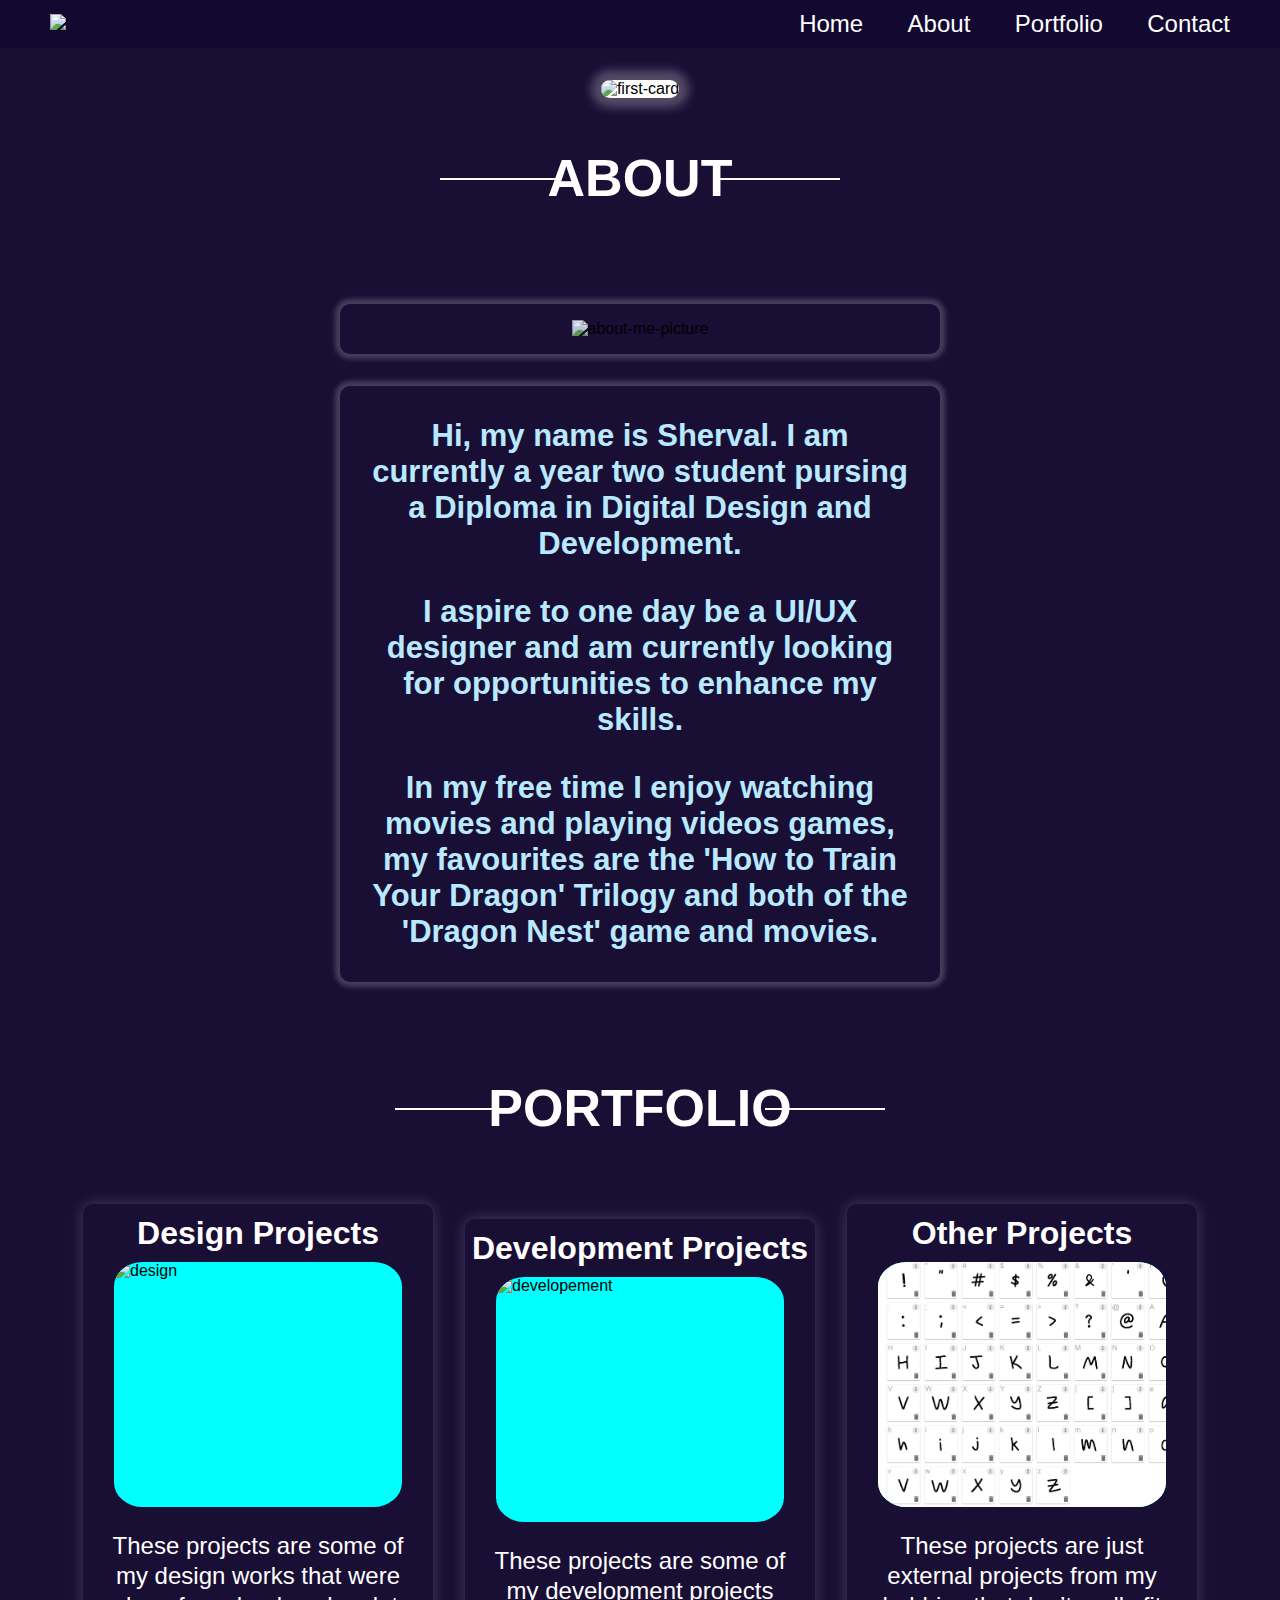
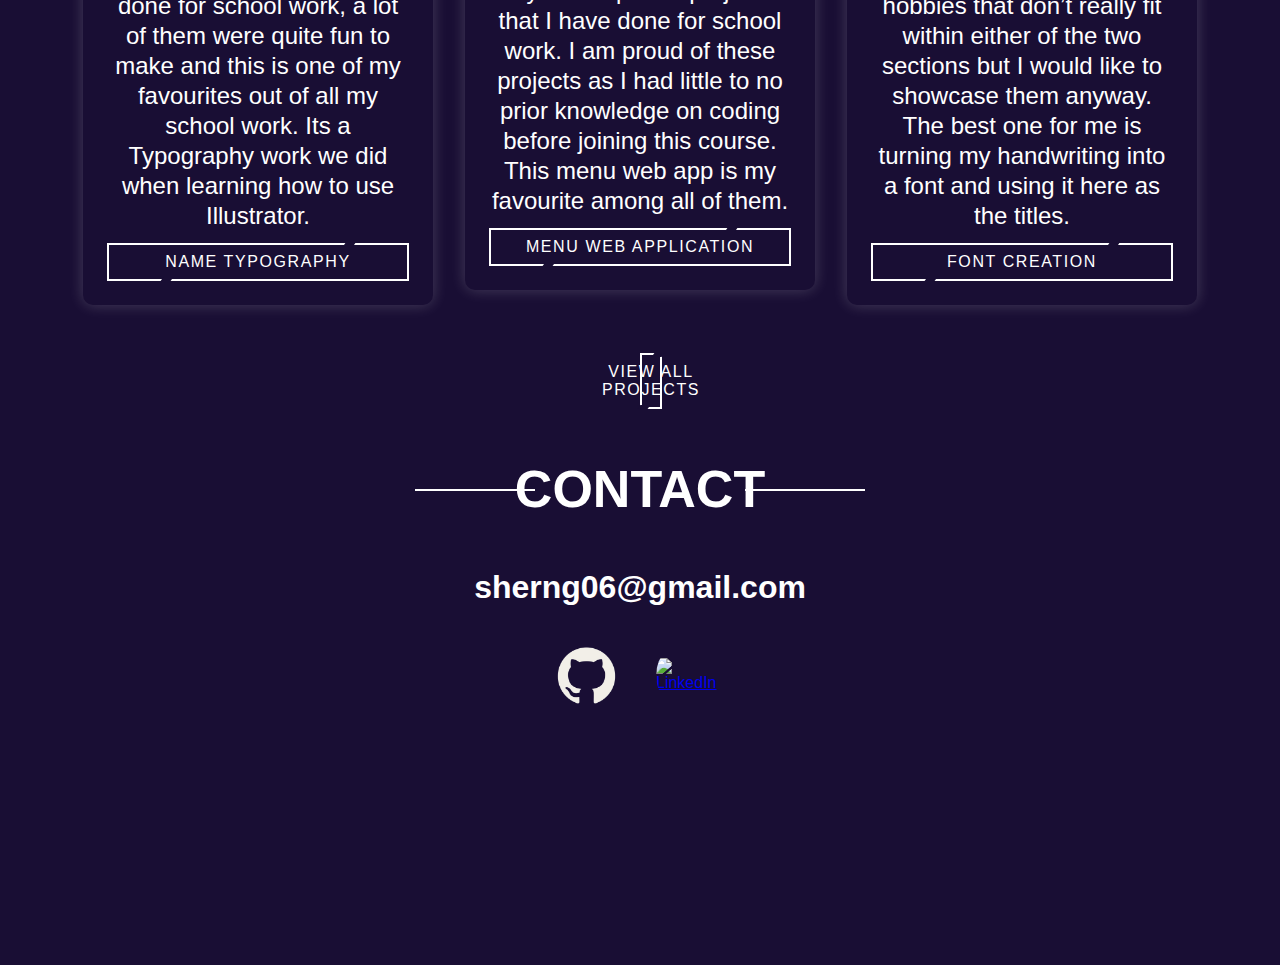
==== index.html @ bd911cde "wip" ====
<!DOCTYPE html>
<html lang="en">
<head>
    <meta charset="UTF-8">
    <meta name="viewport" content="width=device-width, initial-scale=1.0">
    <title>My Portfolio</title>
    <link rel="stylesheet" href="./index-styles.css">
    <link rel="stylesheet" href="./background-styles.css">
</head>

<body>
    <!-- ===== HEADER/NAVBAR ===== -->
    <header class="header">
        <div>
            <a href="./index.html">
                <img src="./images/No background logo.png"
                style="height:100px; width:auto; margin:0; padding:0;">
            </a>
        </div>
        <nav class="navbar">
            <a href="./index.html">Home</a>
            <a href="#about-section">About</a>
            <a href="#portfolio-section">Portfolio</a>
            <a href="#contact-section">Contact</a>
        </nav>
    </header>

    <!-- ===== OPENING PAGE ===== -->
    <div class="home-container">
        <div class="first-card">
            <img src="./images/Space Background 02-01.png" alt="first-card">
        </div>
        <!-- <span><a href="#about-section"></a></span>
        <span><a href="#about-section"></a></span> -->
    </div>
    

    <!-- ===== ABOUT TITLE ===== -->
    <section id="about-section">
        <h1 class="title"> ABOUT </h1>
        <!-- ===== ABOUT ===== -->
        <div class="about-container">
            <div class="about-card">
                <div class="about-card-img">
                    <img src="./images/about-me-picture.jpg" alt="about-me-picture">
                </div>
            </div>
            <div class="about-card">
                <div class="about-card-body">
                    <h1>Hi, my name is Sherval. I am currently a year two student pursing a Diploma in Digital Design and Development.</h1>
                    <h1>I aspire to one day be a UI/UX designer and am currently looking for opportunities to enhance my skills.</h1>
                    <h1>In my free time I enjoy watching movies and playing videos games, my favourites are the 'How to Train Your Dragon'
                        Trilogy and both of the 'Dragon Nest' game and movies.</h1>
                    
                </div>
            </div>
        </div>
    </section>
    

    
    
    <!-- ===== PORTFOLIO TITLE ===== -->
    <section id="portfolio-section">
        <h1 class="title" style="max-width: 490px;"> PORTFOLIO </h1>
    <!-- ===== PORTFOLIO ===== -->
        <div class="portfolio-container">
            <div class="portfolio-card">
                <h2 class="portfolio-card-title">Design Projects</h2>
                <div class="portfolio-card-img">
                    <img src="./images/typo-final.png" alt="design">
                </div>
                <div class="portfolio-card-body">
                    <p class="portfolio-card-intro">
                        These projects are some of my design works that were done 
                        for school work, a lot of them were quite fun to make and 
                        this is one of my favourites out of all my school work. Its 
                        a Typography work we did when learning how to use Illustrator.
                    </p>
                    <a href="./typography.html" class="portfolio-button" style="--clr:#1e9bff"><span>Name Typography</span><i></i></a> 
                </div>
            </div>
            <div class="portfolio-card">
                <h2 class="portfolio-card-title">Development Projects</h2>
                <div class="portfolio-card-img">
                    <img src="./images/menu-mainpage.png" alt="developement">
                </div>
                <div class="portfolio-card-body">
                    <p class="portfolio-card-intro">
                        These projects are some of my development projects that I have 
                        done for school work. I am proud of these projects as I had 
                        little to no prior knowledge on coding before joining this course.
                        This menu web app is my favourite among all of them.
                    </p>
                    <a href="./menu-web-app.html" class="portfolio-button" style="--clr:#a358ff;"><span>Menu Web Application</span><i></i></a> 

                </div>
            </div>
            <div class="portfolio-card">
                <h2 class="portfolio-card-title">Other Projects</h2>
                <div class="portfolio-card-img">
                    <img src="./images/Font-creation-cover.png" alt="others">
                </div>
                <div class="portfolio-card-body">
                    <p class="portfolio-card-intro">
                        These projects are just external projects from my hobbies that don’t 
                        really fit within either of the two sections but I would like to 
                        showcase them anyway. The best one for me is turning my handwriting 
                        into a font and using it here as the titles.
                    </p>
                    <a href="./portfolio.html" class="portfolio-button" style="--clr:#ff58b7"><span>Font Creation</span><i></i></a> 
                </div>
            </div>
        </div>
        <div class="portfolio-card-view">
            <!-- <h2 class="portfolio-card-title">Other Projects</h2> -->
            <!-- <div class="portfolio-card-img">
                <img src="./images/Space Background 02-01.png" alt="others">
            </div> -->
            <div class="portfolio-card-body-view">
                <!-- <p class="portfolio-card-intro">
                    These projects are mainly just external projects that don’t 
                    really fit within either of the two sections but I would like 
                    to showcase them anyway, they range from things I've created 
                    to other random projects I’ve been working on more recently.
                </p> -->
                <a href="./portfolio.html" class="portfolio-button-view" style="--clr:#00ffff"><span>View All Projects</span><i></i></a> 
            </div>
        </div>
    </section>

    
    
<!-- ===== CONTACT TITLE ===== -->
    <section id="contact-section">
        <h1 class="title" style="max-width: 450px;"> CONTACT </h1>

<!-- ===== CONTACT ===== -->    
    
        <div class="contacts">
            <h2 class="email" style="color: #fff;"> sherng06@gmail.com </h2>
            <div class="contact-apps">
                <a href="https://github.com/23016353-sherval" class="find-me">
                    <img src="./images/GitHub.png" alt="GitHub">
                </a>
                <a href="https://www.linkedin.com/in/sherval-ng-81977729b/" class="find-me">
                    <img src="./images/linked_in_logo-removebg-preview.png" alt="LinkedIn">
                </a>
                <!-- <a href="" class="find-me">
                    <img src="/public/images/0_Huh.png" alt="Resume">
                </a> -->
            </div>
        </div>
    </section>
     

<!-- ===== SHOOTING STARS ===== -->
    <section id="background-stars">
        <span class="shooting-stars"></span>
        <span class="shooting-stars"></span>
        <span class="shooting-stars"></span>
        <span class="shooting-stars"></span>
        <span class="shooting-stars"></span>
        <span class="shooting-stars"></span>
        <span class="shooting-stars"></span>
        <span class="shooting-stars"></span>
        <span class="shooting-stars"></span>
        <span class="shooting-stars"></span>
        <span class="shooting-stars"></span>
        <span class="shooting-stars"></span>
        <span class="shooting-stars"></span>
        <span class="shooting-stars"></span>
        <span class="shooting-stars"></span>
        <span class="stationary-stars"></span>
        <span class="stationary-stars"></span>
        <span class="stationary-stars"></span>
        <span class="stationary-stars"></span>
        <span class="stationary-stars"></span>
        <span class="stationary-stars"></span>
        <span class="stationary-stars"></span>
        <span class="stationary-stars"></span>
        <span class="stationary-stars"></span>
        <span class="stationary-stars"></span>
        <span class="stationary-stars"></span>
        <span class="stationary-stars"></span>
        <span class="stationary-stars"></span>
        <span class="stationary-stars"></span>
        <span class="stationary-stars"></span>
    </section>

</body>
</html>
---- index-styles.css ----
body {background-color: rgb(21, 33, 79);}
@font-face {
    font-family: 'MyHandWriting';
    src: url('./fonts/Myhandwriting20-Regular.ttf') format('truetype');
}
@font-face {
    font-family: 'Thasadith';
    src: url('./fonts/Thasadith-Bold.ttf');
}


* {
    margin: 0;
    padding: 0;
    box-sizing: border-box;
    font-family: 'Thasadith', sans-serif;
    align-items: center;
    scroll-behavior: smooth;
    /* text-align: center; */
}

body {
    min-height: 285vh;
    /* min-width: 90vh; */
    background-color: #190e34;
    /* overflow: auto; */
    /* background-size: cover;
    background-position: center; */
}

/* ===== TITLES ===== */
.title {
    margin: 50px auto;
    /* padding: 0, 50rem; */
    color: #fff;
    text-align: center;
    font-size: 52px;
    max-width: 400px;
    position: relative;
    font-family: 'MyHandWriting', sans-serif;
}
.title::before {
    content: "";
    display: block;
    width: 120px;
    height: 2px;
    background-color: #fff;
    position: absolute;
    left: 0;
    top: 50%;
    z-index: -2;
}
.title::after {
    content: "";
    display: block;
    width: 120px;
    height: 2px;
    background-color: #fff;
    position: absolute;
    right: 0;
    top: 50%;
    z-index: -2;
}

/*===== NAVBAR =====*/
.header {
    position:relative;
    top: 0;
    left: 0;
    width: 100;
    padding: 10px 50px;
    background-color: #13082f;
    display: flex;
    justify-content: space-between;
    align-items: center;
    z-index: 100;
}

.logo {
    font-size: 32px;
    color: white;
    opacity: 100%;
    text-decoration: none;
    font-weight: 700;
}

.navbar a {
    position: relative;
    font-size: 24px;
    color: white;
    opacity: 100%;
    font-weight: 500;
    text-decoration: none;
    margin-left: 40px;
    
    
}

.navbar a::before {
    content: '';
    position: absolute;
    top: 100%;
    left: 0;
    width: 0;
    height: 2px;
    background-color: #fff;
    transition: 0.3s;
    
}

.navbar a:hover::before {
    width: 100%;
}

/* @media (max-width: 35rem) {
    .header {
        position: fixed;
        inset: 0 0 30% 0;
        background-color: #1e9bff;
    }
} */

/* ===== Opening page =====*/
.first-card {
    display:flex;
    flex-direction: column;
    flex-basis: auto;
    flex-shrink: inherit;
    /* flex-grow: 5; */
    align-items: center;
    max-height: 100%;
    background-color: #fff;
    box-shadow: 0 0 10px 10px rgba(255, 255, 255, 0.25);
    border-radius: 10px;
    overflow:hidden;
    margin: 1rem 5% ;
}

.home-container {
    position:relative;
    top: 1rem;
    left: 0;
    right: 0;
    bottom: 0;
    width: auto;
    height: 100%;
    display: flex;
    align-items: center;
    justify-content: center;
    flex-wrap: wrap;
}

/* .home-container span {
    display: flex;
    flex-direction: column;
    align-items: center;
    justify-content: center;
    text-align: center;
    width: 10px;
    height: 40px;
    border-radius: 5px;
    background-color: #fff;
    margin: 6px;
    animation: move 2s infinite ease-in-out;
}

.home-container span:nth-of-type(1) {
    transform: rotate(-45deg);
}

.home-container span:nth-of-type(2) {
    transform: rotate(45deg);
}

@keyframes move{
    0%{margin-top: 10px;
        margin-bottom: 50px;}
    50%{margin-top: 30px;
        margin-bottom: 30px;}
    100%{margin-top: 10px;
        margin-bottom: 50px;}
} */

/* ===== ABOUT ===== */
.about-card {
    display: flex;
    flex-direction: row;
    flex-basis: 600px;
    /* flex-shrink: inherit; */
    flex-grow: 0;
    align-items: center;
    /* min-width: 400px; */
    /* max-width: relative; */
    /* height: 385.65px; */
    background-color:#190e34;
    box-shadow: 0 0 5px 5px rgba(255, 255, 255, 0.2);
    border-radius: 10px;
    overflow:hidden;
    margin: 1rem;
    justify-content: center;
}
.about-card-img {
    position: relative;
    text-align: center;
    width: 72%;
    border-radius: 10px;
}
.about-card-body {
    display: flex;
    flex-direction: column;
    justify-content: center;
    text-align: center;
    font-size: 48px;
    padding: 0.5rem;
    width: 100%;
    margin: 0.5rem;
}
.about-card-img img {
    position: relative;
    padding: 1rem ;
    width: 90%;
    height: auto;
    z-index: 0.2;
    opacity: 90%;
    border-radius: 10px;
}
.about-card-body h1 {
    /* font-family: 'MyHandWriting', sans-serif;
    font-size: 40px; */
    font-family: 'Thasadith', sans-serif;
    font-size: 31px;
    color: #b9e9ff;
    padding: 1rem;
    z-index: 1;
    /* background-color:#190e34; */
    border-radius: 10px;
}
.about-container {
    position: relative;
    top: 0;
    left: 0;
    right: 0;
    bottom: 0;
    /* max-width: 1000px; */
    height: 100%;
    display: flex;
    /* align-items: center; */
    justify-content: center;
    flex-wrap: wrap;
    /* box-shadow: 0 0 5px 5px rgba(255, 255, 255, 0.2); */
    margin: 5rem 6%;
    text-align: center;
}

/* ===== PORTFOLIO ===== */
.instructions p {
    margin: 10px auto;
    text-align: center;
    font-size: 20px;
    color: #fff;
}
.portfolio-card {
    display:flex;
    flex-direction: column;
    flex-basis: 350px;
    flex-shrink: 0;
    flex-grow: 0;
    max-width: 100%;
    background-color: #190e34;
    box-shadow: 0 0 15px 0 rgba(255, 255, 255, 0.2);
    border-radius: 10px;
    overflow: hidden;
    margin: 1rem;
    text-align: center
}
.portfolio-card h2 {
    /* font-family: 'Thasadith', sans-serif; */
    font-family: 'MyHandWriting', sans-serif;
    font-size: 32px;
    text-align: center;
    color: #fff;
    padding-top: 0.5rem;
}
.portfolio-card-img {
    margin-top: 2%;
    padding-bottom: 70%;
    align-items: center;
    justify-content: center;
    position:relative;
    z-index: 0.1;
    width: 18rem;
    /* height: 15rem; */
    overflow: hidden;
    background-color: aqua;
    border-radius: 10%;
    /* margin: 0 auto; */
}
.portfolio-card-img img {
    position: absolute;
    /* width: 100%; */
    height: 100%;
    display: block;
    align-items: center;
    justify-content: center;
    text-align: center;
    /* background-color: #1e9bff; */
    margin: 0 auto;
}
.portfolio-card-body {
    padding: 1.5rem;
    z-index: 0.2;
    color: #fff;
}
.portfolio-card-title {
    font-size: 1.25rem;
    line-height: 1.33;
    font-weight: 700;
    color: #fff;
}
.portfolio-card-intro {
    margin-bottom: 0.75rem;
    line-height: 30px;
    /* font-family: 'MyHandWriting', sans-serif; */
    font-size: 24px;
}
.portfolio-container {
    position:relative;
    top: 0;
    left: 0;
    right: 0;
    bottom: 0;
    width: 100%;
    display: flex;
    align-items: center;
    justify-content: center;
    flex-wrap: wrap;
}
/*Project cards*/
.portfolio-button {
    display: flex;
    justify-content: center;
    align-items: center;
    /* margin: 1rem; */
    flex-direction: column;
}
.portfolio-card-body a {
    position:relative;
    background-color: #fff;
    color: #fff;
    text-align: center;
    text-decoration: none;
    text-transform: uppercase;
    font-size: 1rem;
    letter-spacing: 0.1rem;
    padding: 10px 11px;
    transition: 0.5s;
}
.portfolio-card-body a:hover
{
    background-color: var(--clr);
    color: var(--clr);
    text-align: center;
    letter-spacing: 0.25rem;
    box-shadow: 0 0 35px var(--clr);
}
.portfolio-card-body a::before {
    content: '';
    position: absolute;
    inset: 2px;
    text-align: center;
    background-color: #190e34;
}
.portfolio-card-body a span {
    position: relative;
    z-index: 0.1;
}

.portfolio-card-body a i {
    position: absolute;
    inset: 0;
    display: block;
}

.portfolio-card-body a i::before {
    content: '';
    position: absolute;
    top: 0;
    left: 80%;
    width: 10px;
    height: 4px;
    background-color: #190e34;
    transform: translateX(-50%) skewX(325deg);
    transition: 0.5s;
}
.portfolio-card-body a:hover i::before {
    width: 20px;
    left: 20%;
}
.portfolio-card-body a i::after {
    content: '';
    position: absolute;
    bottom: 0;
    left: 20%;
    width: 10px;
    height: 4px;
    background-color: #190e34;
    transform: translateX(-50%) skewX(325deg);
    transition: 0.5s;
}
.portfolio-card-body a:hover i::after {
    width: 20px;
    left: 80%;
}

/* View all projects button */
.portfolio-button-view {
    display: flex;
    justify-content: center;
    align-items: center;
    margin: 2rem 40rem;
    flex-direction: column;
}
.portfolio-card-body-view a {
    position:relative;
    background-color: #fff;
    color: #fff;
    text-align: center;
    text-decoration: none;
    text-transform: uppercase;
    font-size: 1rem;
    letter-spacing: 0.1rem;
    padding: 10px 11px;
    transition: 0.5s;
}
.portfolio-card-body-view a:hover
{
    background-color: var(--clr);
    color: var(--clr);
    text-align: center;
    letter-spacing: 0.25rem;
    box-shadow: 0 0 35px var(--clr);
}
.portfolio-card-body-view a::before {
    content: '';
    position: absolute;
    inset: 2px;
    text-align: center;
    background-color: #190e34;
}
.portfolio-card-body-view a span {
    position: relative;
    z-index: 0.1;
}

.portfolio-card-body-view a i {
    position: absolute;
    inset: 0;
    display: block;
}

.portfolio-card-body-view a i::before {
    content: '';
    position: absolute;
    top: 0;
    left: 80%;
    width: 10px;
    height: 4px;
    background-color: #190e34;
    transform: translateX(-50%) skewX(325deg);
    transition: 0.5s;
}
.portfolio-card-body-view a:hover i::before {
    width: 20px;
    left: 20%;
}
.portfolio-card-body-view a i::after {
    content: '';
    position: absolute;
    bottom: 0;
    left: 20%;
    width: 10px;
    height: 4px;
    background-color: #190e34;
    transform: translateX(-50%) skewX(325deg);
    transition: 0.5s;
}
.portfolio-card-body-view a:hover i::after {
    width: 20px;
    left: 80%;
}

/* ===== CONTACT ===== */
.contacts {
    display:flex;
    flex-direction: column;
    flex-basis: 300px;
    flex-shrink: 0;
    flex-grow: 0;
    max-width: 100%;
    /* background-color:aqua; */
    /* box-shadow: 0 0 15px 0 rgba(255, 255, 255, 0.2); */
    border-radius: 10px;
    overflow: hidden;
    margin: 2rem;
}
.contact-apps {
    position:relative;
    top: 0;
    left: 0;
    right: 0;
    bottom: 0;
    width: 100%;
    display: flex;
    align-items: center;
    justify-content: center;
    flex-wrap: wrap;
    margin: 1rem;
    /* background-color:aqua; */
}

.contact-apps a{
    padding: 0;
}
.find-me {
    display: flex;
    border-radius: 50%;
    /* background-color:#fff; */
    overflow: hidden;
    margin: 1rem;
    width: 75px;
    height: 75px;
    align-items: center;
    justify-content: center;
}
.find-me img {
    width: 100%;
}
 .email {
    font-size: 2rem;
    font-family: 'Thasadith', sans-serif;
 }
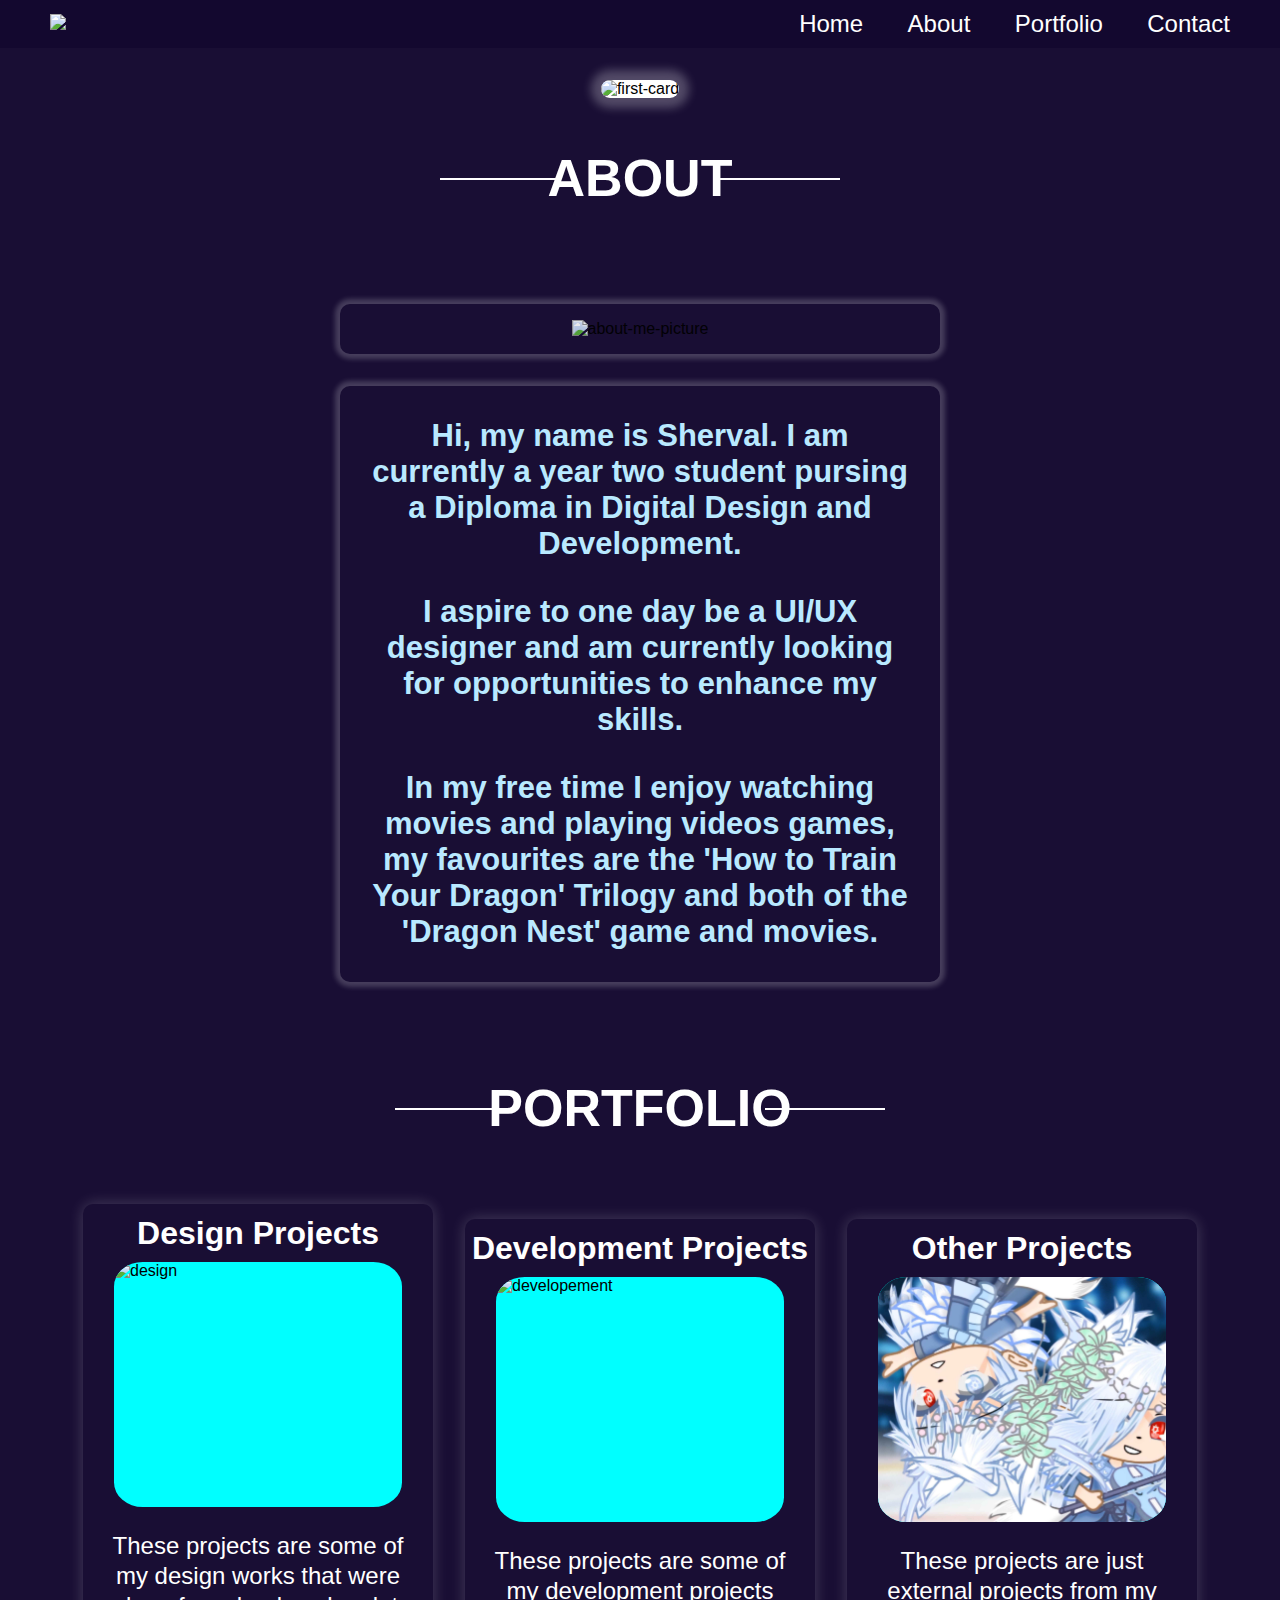
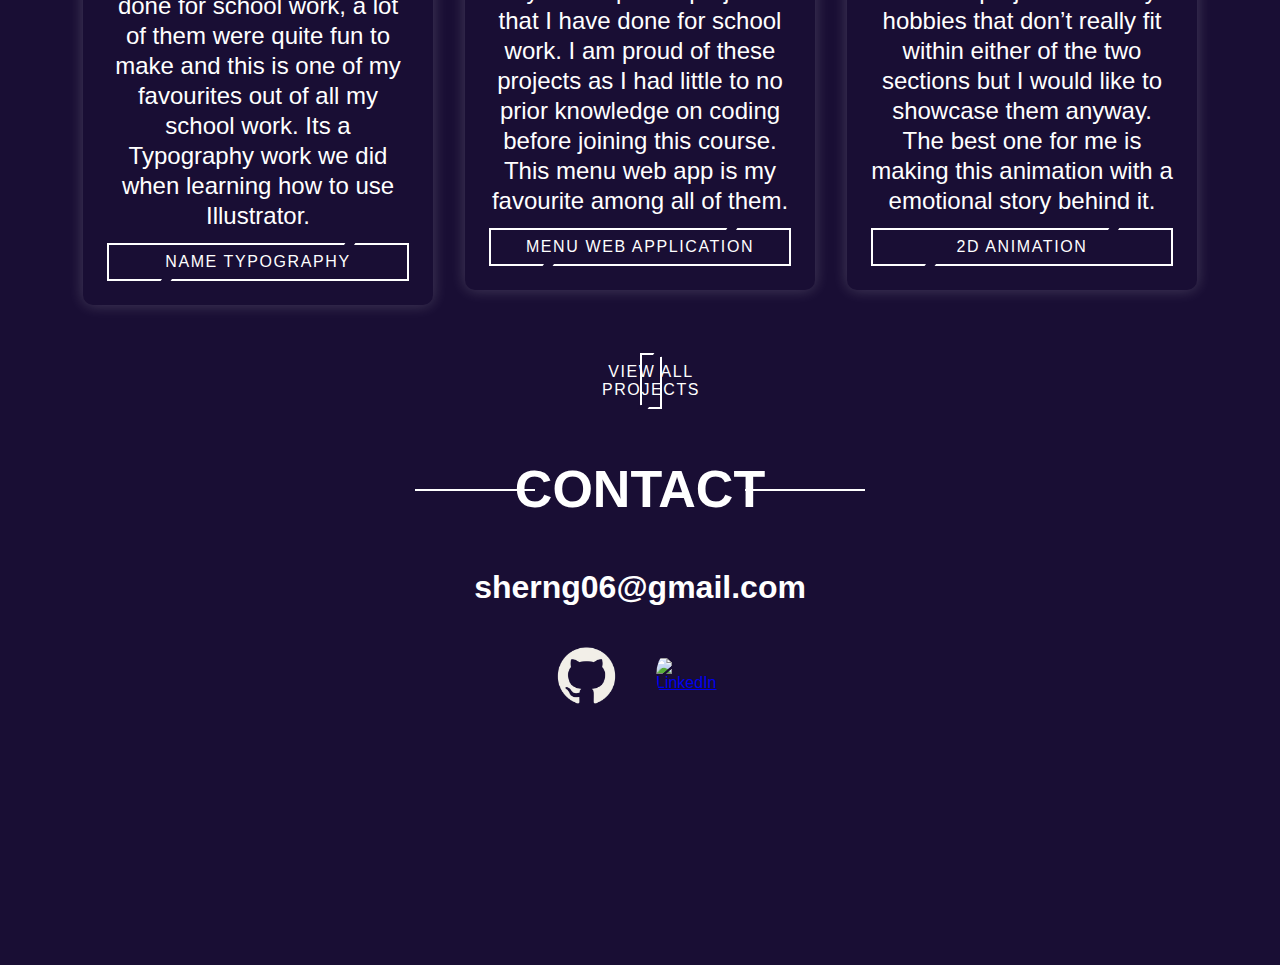
==== commit 69ed8fbd: "Added wireframe and Animation" ====
--- a/index.html
+++ b/index.html
@@ -99,16 +99,15 @@
             <div class="portfolio-card">
                 <h2 class="portfolio-card-title">Other Projects</h2>
                 <div class="portfolio-card-img">
-                    <img src="./images/Font-creation-cover.png" alt="others">
+                    <img src="./images/Skating_Hallucination_Index_cover.jpg" alt="others" >
                 </div>
                 <div class="portfolio-card-body">
                     <p class="portfolio-card-intro">
                         These projects are just external projects from my hobbies that don’t 
                         really fit within either of the two sections but I would like to 
-                        showcase them anyway. The best one for me is turning my handwriting 
-                        into a font and using it here as the titles.
+                        showcase them anyway. The best one for me is making this animation with a emotional story behind it.
                     </p>
-                    <a href="./portfolio.html" class="portfolio-button" style="--clr:#ff58b7"><span>Font Creation</span><i></i></a> 
+                    <a href="./2D-animation.html" class="portfolio-button" style="--clr:#ff58b7"><span>2D ANIMATION</span><i></i></a> 
                 </div>
             </div>
         </div>
@@ -189,4 +188,4 @@
     </section>
 
 </body>
-</html>+</html>
--- a/index-styles.css
+++ b/index-styles.css
@@ -294,6 +294,7 @@
     background-color: aqua;
     border-radius: 10%;
     /* margin: 0 auto; */
+    /* background-position: center; */
 }
 .portfolio-card-img img {
     position: absolute;
@@ -303,7 +304,9 @@
     align-items: center;
     justify-content: center;
     text-align: center;
+    /* background-position: center; */
     /* background-color: #1e9bff; */
+    
     margin: 0 auto;
 }
 .portfolio-card-body {
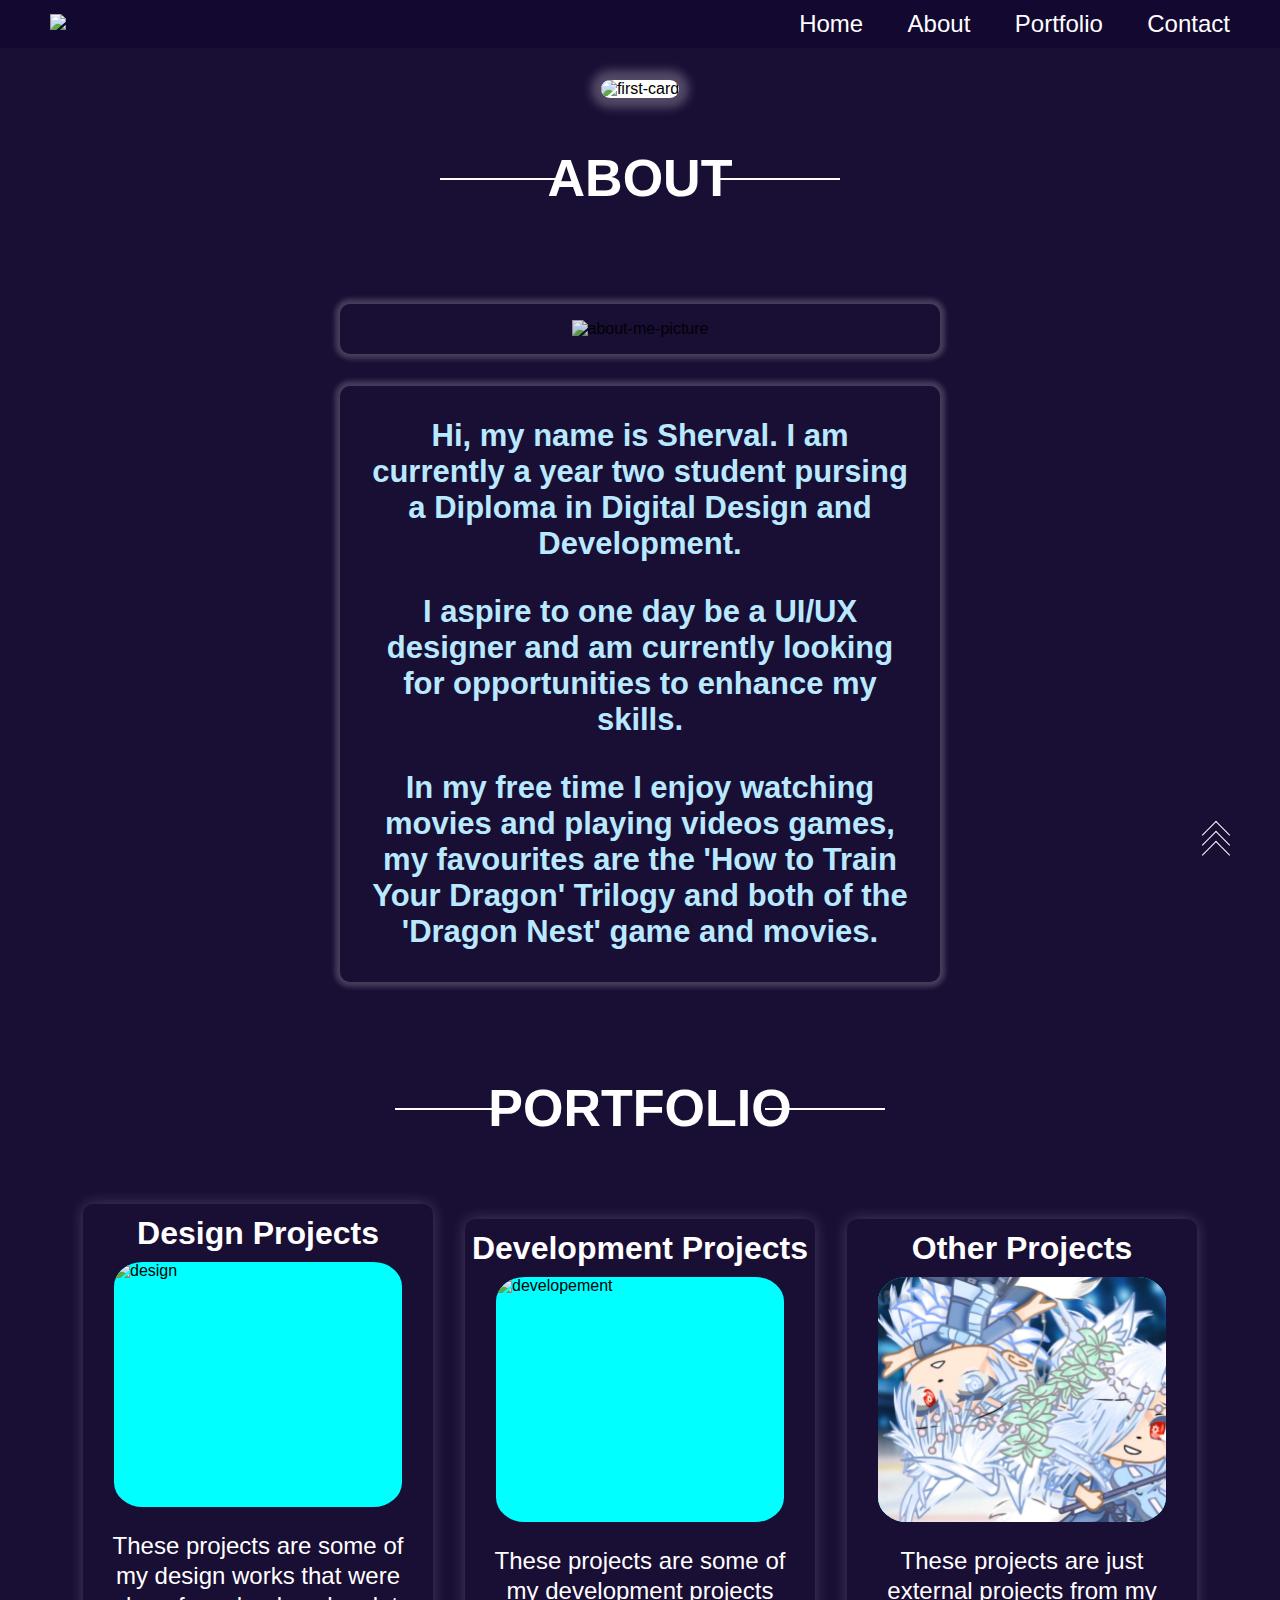
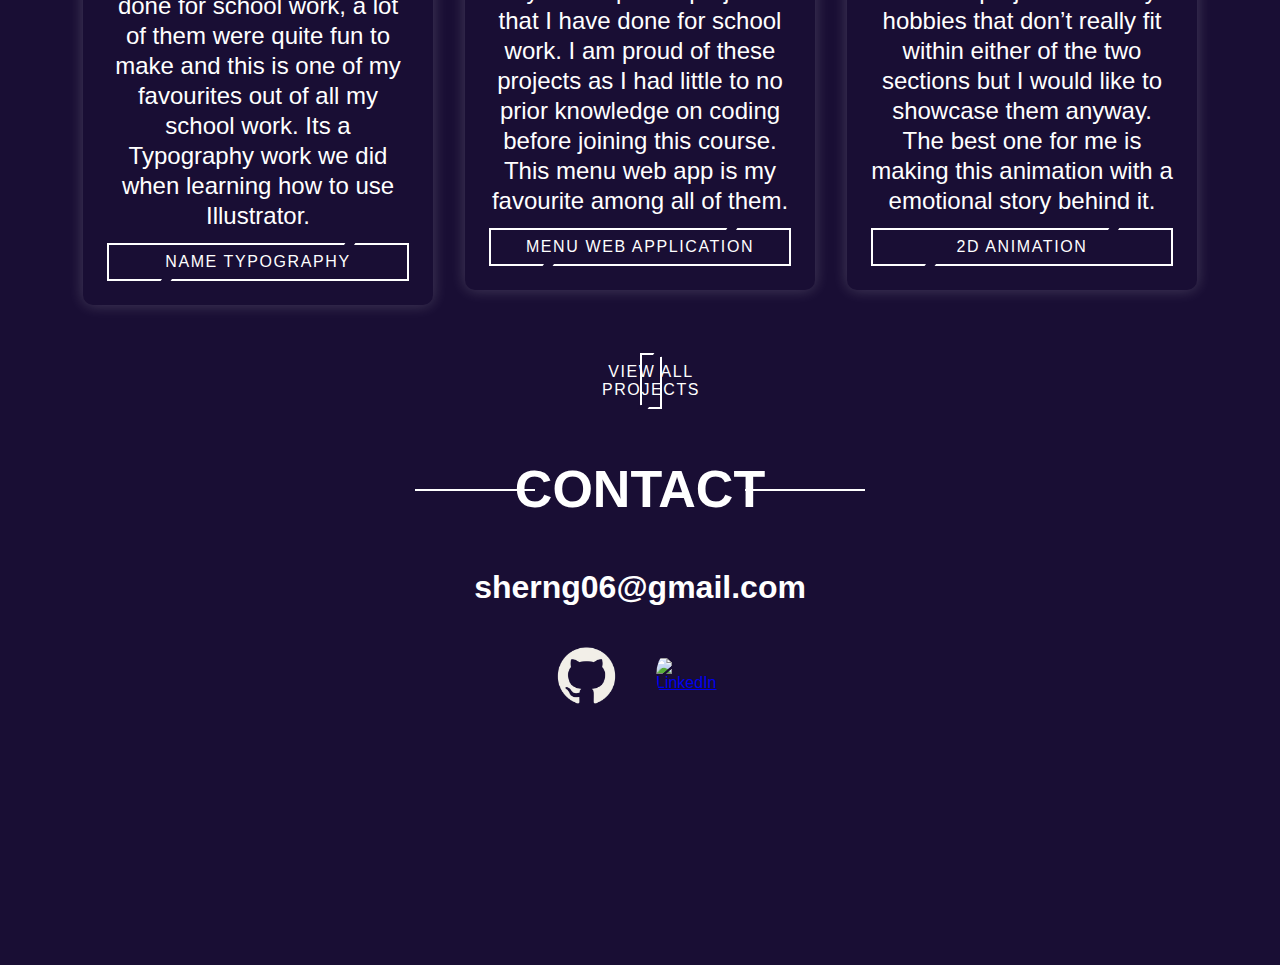
==== commit 41afd510: "Added Anchor tag" ====
--- a/index.html
+++ b/index.html
@@ -6,6 +6,7 @@
     <title>My Portfolio</title>
     <link rel="stylesheet" href="./index-styles.css">
     <link rel="stylesheet" href="./background-styles.css">
+    <link rel="stylesheet" href="./pagination-styles.css">
 </head>
 
 <body>
@@ -152,6 +153,12 @@
         </div>
     </section>
      
+    <!-- ===== BACK TO TOP ===== -->
+    <a href="#" class="box" style="position: fixed;">
+        <span></span>
+        <span></span>
+        <span></span>
+    </a>
 
 <!-- ===== SHOOTING STARS ===== -->
     <section id="background-stars">
--- a/pagination-styles.css
+++ b/pagination-styles.css
@@ -0,0 +1,117 @@
+/* <link rel="stylesheet" href="https://cdnjs.cloudflare.com/ajax/libs/font-awesome/5.10.2/css/all.css"> */
+
+#pagination-section{
+    margin: 0;
+    padding: 0;
+    text-decoration: none;
+    box-sizing: border-box;
+    /* background-color: aqua; */
+}
+
+.pagination {
+    /* background-color: cadetblue; */
+    position: relative;
+    justify-content: center;
+    top: 50%;
+    width: 100%;
+    text-align: center;
+    transform: translateY(-50%);
+    font-size: 18px;
+}
+
+.pagination a{
+    text-decoration: none;
+    margin: 6px 1px;
+    display: inline-block;
+    width: 60px;
+    background: #2c3e50;
+    height: 60px;
+    line-height: 60px;
+    color: #fff;
+    font-weight: 600;
+    transition: 0.5s;
+    position: relative;
+    padding-right: 26px;
+}
+
+.prev,.next{
+    padding-right: 12px !important;
+    font-size: 20px;
+    transform: translateY(2%);
+}
+
+.pagination a:hover{
+    color: aqua;
+}
+
+.active {
+    color: aqua !important;
+}
+
+.prev {
+    border-radius: 30px 0 0 30px;
+}
+
+.next {
+    border-radius: 0 30px 30px 0;
+}
+
+.pagination a::before, .pagination a::after {
+    content: " ";
+    position: absolute;
+    border-top: 30px solid transparent;
+    border-bottom: 30px solid transparent;
+}
+
+.num::before, .next::before {
+    border-right: 20px solid #2c3e50;
+    right: 100%;
+}
+
+.num::after, .prev::after {
+    border-right: 20px solid #190e34;
+    right: 0;
+}
+
+.box {
+    position: fixed;
+    top: 95%;
+    left: 95%;
+    transform: translate(-50%, -70%);
+    padding: 50px 20px 30px 20px;
+}
+
+.box span {
+    display: block;
+    width: 20px;
+    height: 20px;
+    border-bottom: 1px solid #fff;
+    border-right: 1px solid #fff;
+    transform: rotate(-135deg);
+    margin: -10px;
+    animation: animate 2s infinite;
+}
+
+.box span:nth-child(2) {
+    animation-delay: -0.2s;
+}
+.box span:nth-child(1) {
+    animation-delay: -0.4s;
+}
+
+@keyframes animate {
+    0% 
+    {
+        opacity: 0;
+        transform: rotate(-135deg) translate(-20px, -20px);
+    }
+    50% 
+    {
+        opacity: 1;
+    }
+    100% 
+    {
+        opacity: 0;
+        transform: rotate(-135deg) translate(20px, 20px);
+    }
+}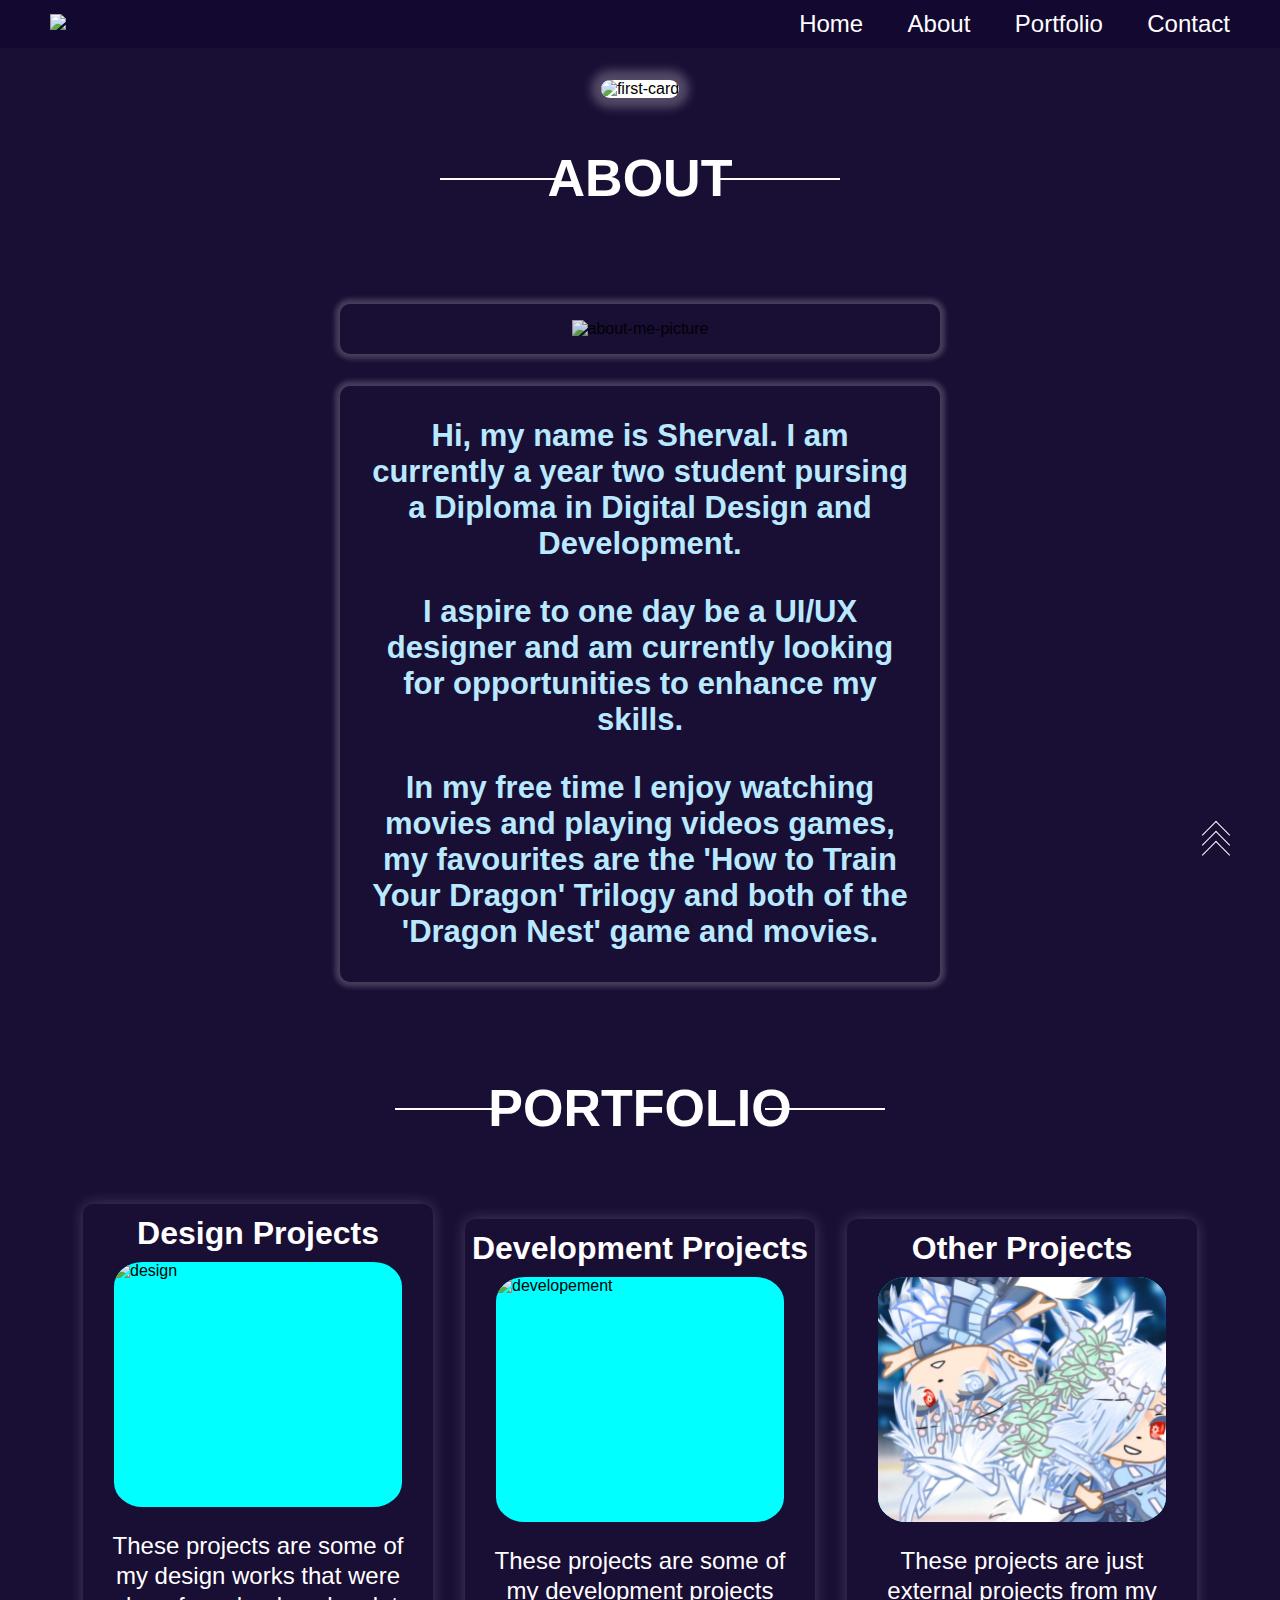
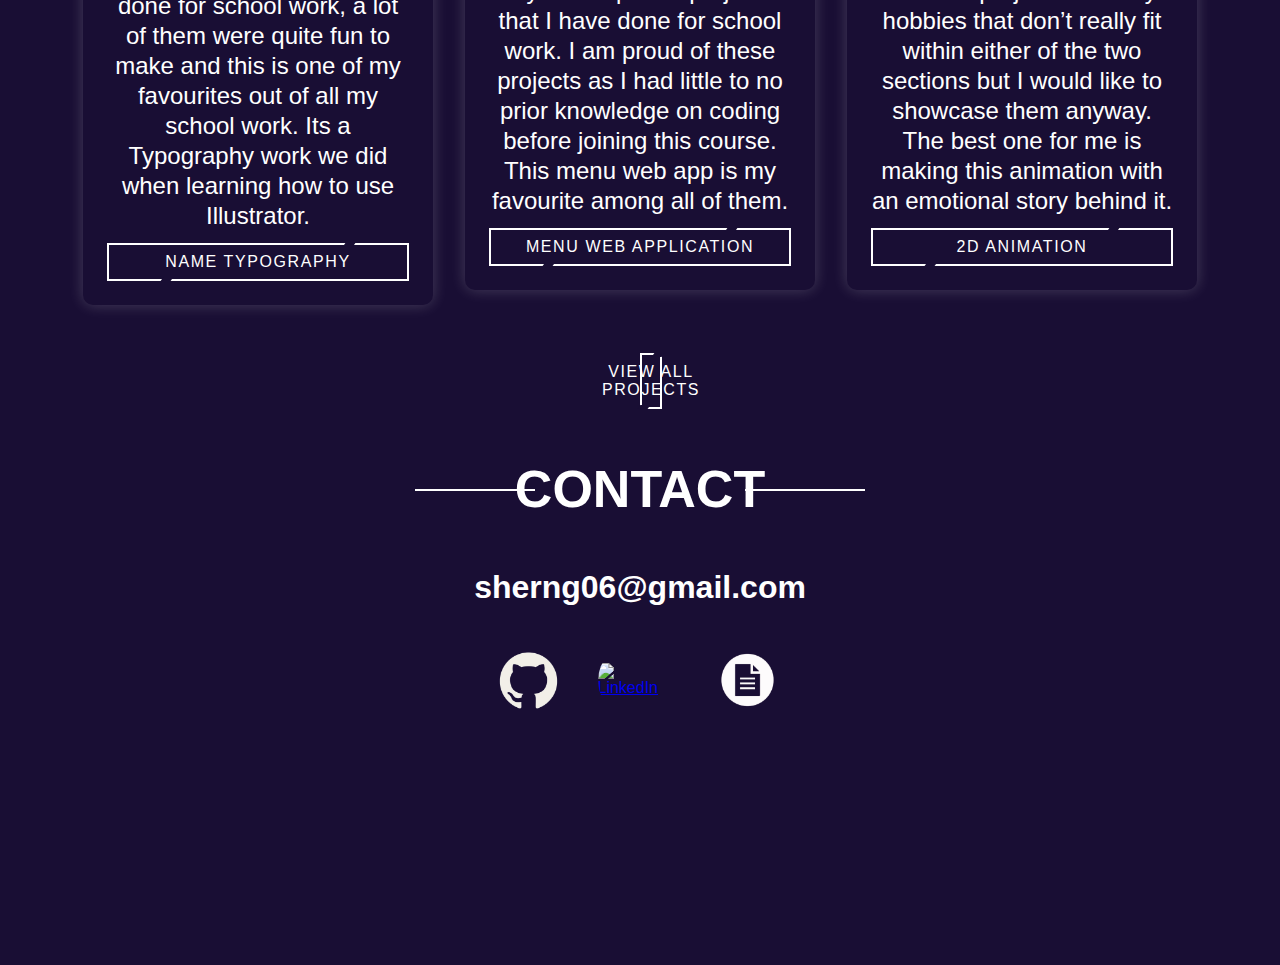
==== commit ec2074f8: "Added Resume in contact section" ====
--- a/index.html
+++ b/index.html
@@ -106,7 +106,7 @@
                     <p class="portfolio-card-intro">
                         These projects are just external projects from my hobbies that don’t 
                         really fit within either of the two sections but I would like to 
-                        showcase them anyway. The best one for me is making this animation with a emotional story behind it.
+                        showcase them anyway. The best one for me is making this animation with an emotional story behind it.
                     </p>
                     <a href="./2D-animation.html" class="portfolio-button" style="--clr:#ff58b7"><span>2D ANIMATION</span><i></i></a> 
                 </div>
@@ -146,6 +146,9 @@
                 <a href="https://www.linkedin.com/in/sherval-ng-81977729b/" class="find-me">
                     <img src="./images/linked_in_logo-removebg-preview.png" alt="LinkedIn">
                 </a>
+                <a href="./Resume/Ng_Shu_Xuan_Sherval_Resume.pdf" class="find-me" download="Ng_Shu_Xuan_Sherval_Resume" style="width: 85px; height:85px">
+                    <img src="./images/Resume-image-removebg-preview.png" alt="Resume">
+                </a>
                 <!-- <a href="" class="find-me">
                     <img src="/public/images/0_Huh.png" alt="Resume">
                 </a> -->
